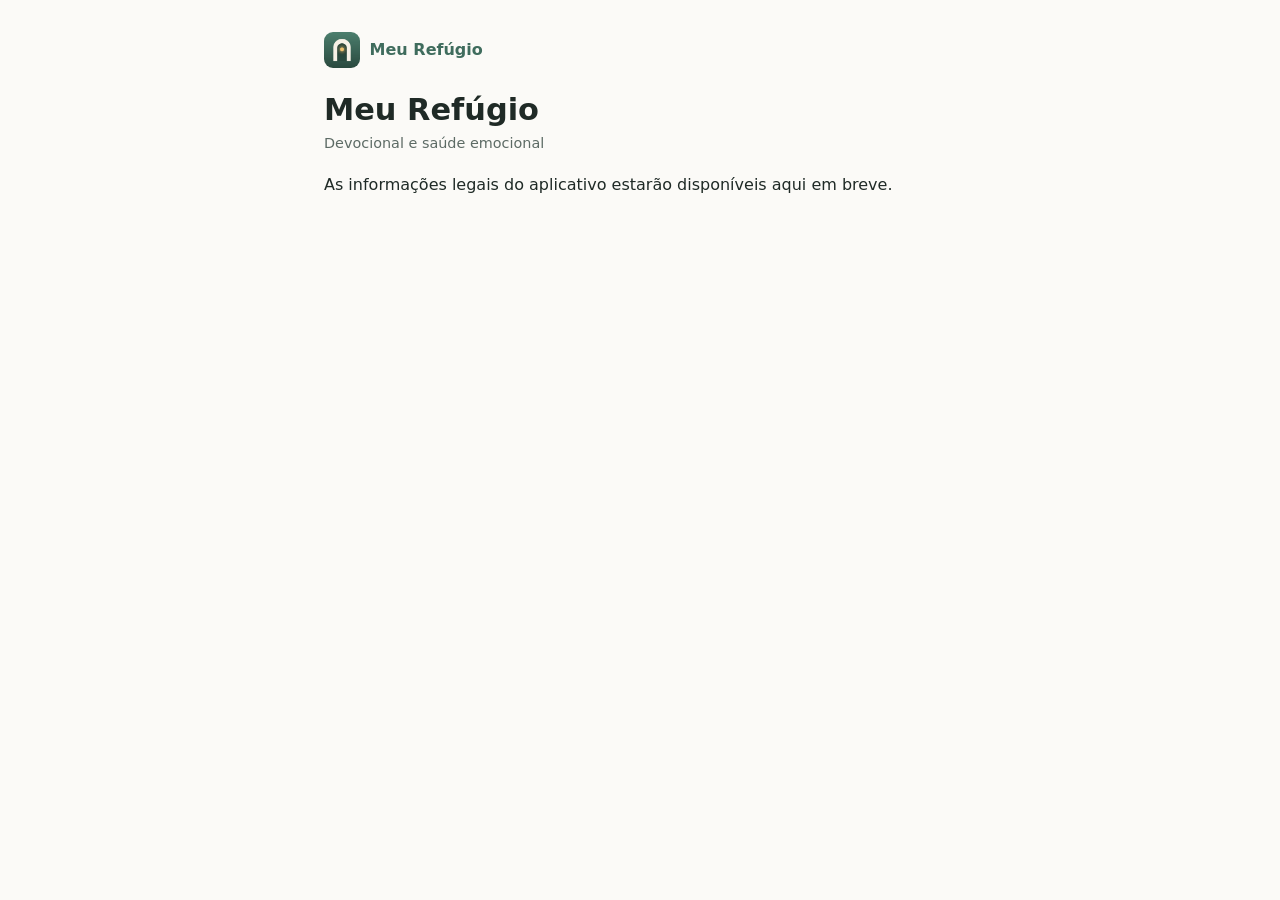
==== index.html @ 01c5da1b "Página inicial provisória do Meu Refúgio Co-Authored-By: Claude Sonnet 5.5 <noreply@anthropic.com>" ====
<!doctype html>
<html lang="pt-BR">
<head>
<meta charset="utf-8">
<meta name="viewport" content="width=device-width, initial-scale=1">
<title>Meu Refúgio</title>
<link rel="icon" href="icon.png">
<link rel="stylesheet" href="style.css">
</head>
<body>
<main>
<a class="brand" href="./"><img src="icon.png" alt="">Meu Refúgio</a>
<h1>Meu Refúgio</h1>
<p class="updated">Devocional e saúde emocional</p>
<p>As informações legais do aplicativo estarão disponíveis aqui em breve.</p>
</main>
</body>
</html>
---- style.css ----
:root { --bg:#fbfaf7; --fg:#1f2a26; --muted:#5d6b65; --accent:#3f6c5d; --rule:#e4e1d8; }
@media (prefers-color-scheme: dark) {
  :root { --bg:#16201c; --fg:#e9efeb; --muted:#9fb0a8; --accent:#8fc3b0; --rule:#2b3a34; }
}
* { box-sizing: border-box; }
body { margin:0; background:var(--bg); color:var(--fg); font:16px/1.65 system-ui,-apple-system,"Segoe UI",Roboto,sans-serif; }
main { max-width:42rem; margin:0 auto; padding:2rem 1.25rem 4rem; }
.brand { display:flex; align-items:center; gap:.6rem; font-weight:600; color:var(--accent); text-decoration:none; }
.brand img { width:36px; height:36px; border-radius:9px; }
h1 { font-size:1.9rem; line-height:1.2; margin:1.5rem 0 .25rem; }
h2 { font-size:1.15rem; margin:2rem 0 .5rem; }
.updated { color:var(--muted); font-size:.9rem; margin:0 0 1rem; }
a { color:var(--accent); }
ul, ol { padding-left:1.3rem; } li { margin:.3rem 0; }
nav { margin-top:3rem; padding-top:1rem; border-top:1px solid var(--rule); font-size:.9rem; display:flex; gap:1.25rem; flex-wrap:wrap; }
.cards { display:grid; gap:.75rem; margin-top:1.5rem; }
.cards a { display:block; padding:1rem 1.1rem; border:1px solid var(--rule); border-radius:12px; text-decoration:none; color:var(--fg); }
.cards a:hover { border-color:var(--accent); }
.cards span { display:block; color:var(--muted); font-size:.9rem; }
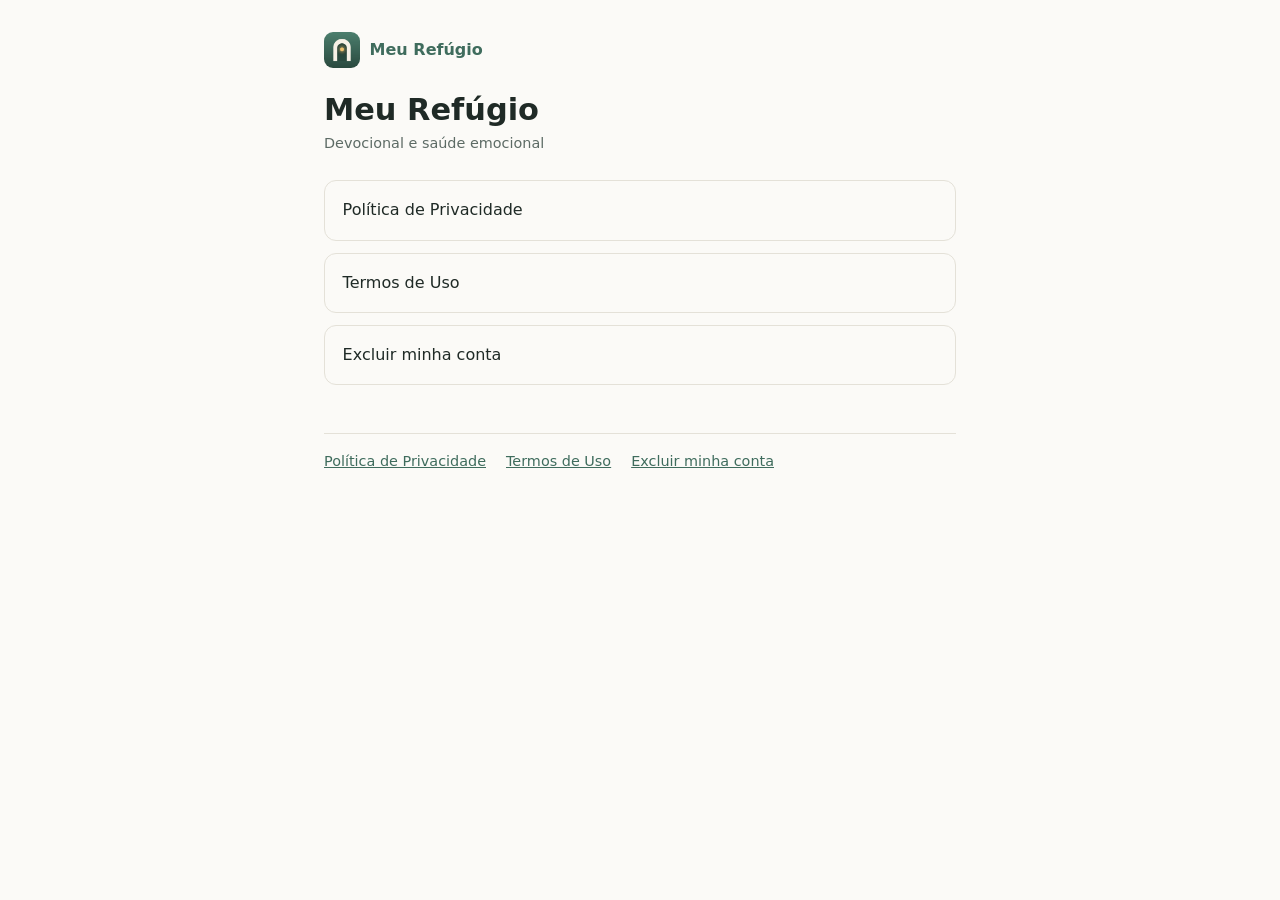
==== commit 16fece48: "Publica política de privacidade, termos de uso e exclusão de conta Co-Authored-By: Claude Sonnet 5.5" ====
--- a/index.html
+++ b/index.html
@@ -4,15 +4,19 @@
 <meta charset="utf-8">
 <meta name="viewport" content="width=device-width, initial-scale=1">
 <title>Meu Refúgio</title>
+<meta name="description" content="Informações legais do aplicativo Meu Refúgio.">
 <link rel="icon" href="icon.png">
 <link rel="stylesheet" href="style.css">
 </head>
 <body>
 <main>
-<a class="brand" href="./"><img src="icon.png" alt="">Meu Refúgio</a>
-<h1>Meu Refúgio</h1>
-<p class="updated">Devocional e saúde emocional</p>
-<p>As informações legais do aplicativo estarão disponíveis aqui em breve.</p>
+<a class="brand" href=""><img src="icon.png" alt="">Meu Refúgio</a>
+<h1>Meu Refúgio</h1><p class="updated">Devocional e saúde emocional</p><div class="cards"><a href="privacidade/">Política de Privacidade</a><a href="termos/">Termos de Uso</a><a href="excluir-conta/">Excluir minha conta</a></div>
+<nav>
+<a href="privacidade/">Política de Privacidade</a>
+<a href="termos/">Termos de Uso</a>
+<a href="excluir-conta/">Excluir minha conta</a>
+</nav>
 </main>
 </body>
 </html>
